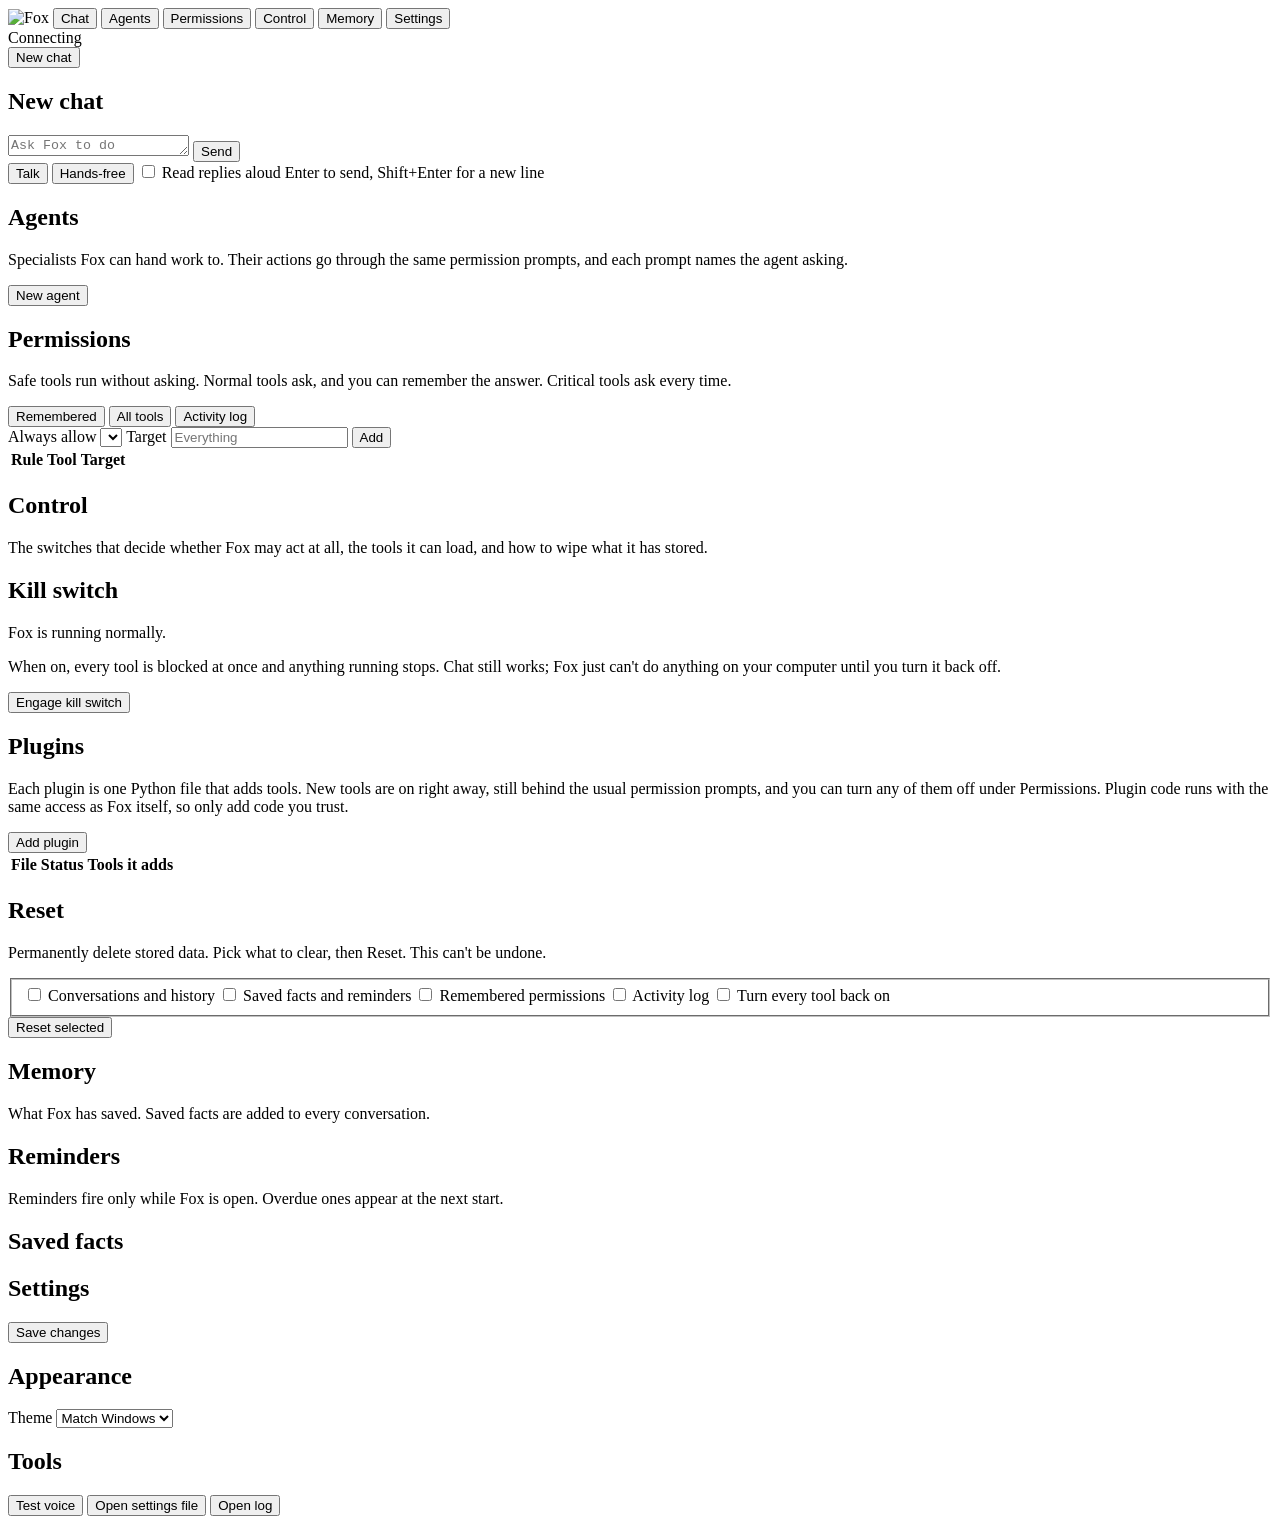
==== fox/gui/static/index.html @ 62fe6d9f "Initial public release" ====
<!doctype html>
<html lang="en">
<head>
  <meta charset="utf-8">
  <meta name="viewport" content="width=device-width, initial-scale=1">
  <title>Fox</title>
  <link rel="icon" href="/static/fox.svg" type="image/svg+xml">
  <link rel="stylesheet" href="/static/style.css">
  <script type="module" src="/static/app.js"></script>
</head>
<body>
  <nav class="rail" aria-label="Main">
    <img class="rail-logo" src="/static/fox.svg" alt="Fox" width="36" height="36">
    <button class="rail-item active" data-page="chat">Chat</button>
    <button class="rail-item" data-page="agents">Agents</button>
    <button class="rail-item" data-page="permissions">Permissions</button>
    <button class="rail-item" data-page="control">Control</button>
    <button class="rail-item" data-page="memory">Memory</button>
    <button class="rail-item" data-page="settings">Settings</button>
    <div class="rail-status" id="connection" title="Connecting"><span class="dot"></span><span id="connection-text">Connecting</span></div>
  </nav>

  <div class="kill-banner" id="kill-banner" role="alert" hidden>
    <span><b>Kill switch is on.</b> Fox can't run any tool until you turn it off.</span>
    <button class="button" id="kill-banner-off">Turn off</button>
  </div>

  <section class="page chat-page active" id="page-chat">
    <aside class="sessions" aria-label="Conversations">
      <button class="button primary wide" id="new-chat">New chat</button>
      <ul class="session-list" id="session-list"></ul>
    </aside>
    <main class="chat">
      <header class="chat-head">
        <h1 id="chat-title">New chat</h1>
        <span class="model-label" id="model-label"></span>
      </header>
      <div class="banner" id="no-model" hidden>
        <span>No AI model is set up yet, so Fox can't answer.</span>
        <button class="button small" id="go-settings">Add an API key</button>
      </div>
      <div class="messages" id="messages" aria-live="polite"></div>
      <footer class="composer">
        <div class="voice-status" id="voice-status" hidden></div>
        <div class="composer-box">
          <textarea id="input" rows="1" placeholder="Ask Fox to do something" aria-label="Message"></textarea>
          <button class="button primary" id="send">Send</button>
          <button class="button danger" id="stop" hidden>Stop</button>
        </div>
        <div class="composer-tools">
          <button class="chip" id="talk" title="Listen once, then answer out loud">Talk</button>
          <button class="chip" id="wake" aria-pressed="false" title="Keep listening for the wake word">Hands-free</button>
          <label class="chip check"><input type="checkbox" id="speak"> Read replies aloud</label>
          <span class="hint">Enter to send, Shift+Enter for a new line</span>
        </div>
      </footer>
    </main>
  </section>

  <section class="page" id="page-agents">
    <div class="page-inner">
      <header class="page-head">
        <div><h1>Agents</h1><p>Specialists Fox can hand work to. Their actions go through the same permission prompts, and each prompt names the agent asking.</p></div>
        <button class="button primary" id="add-agent">New agent</button>
      </header>
      <div class="card-grid" id="agent-list"></div>
    </div>
  </section>

  <section class="page" id="page-permissions">
    <div class="page-inner">
      <header class="page-head">
        <div><h1>Permissions</h1><p>Safe tools run without asking. Normal tools ask, and you can remember the answer. Critical tools ask every time.</p></div>
      </header>
      <div class="tabs" role="tablist">
        <button class="tab active" data-tab="rules">Remembered</button>
        <button class="tab" data-tab="tools">All tools</button>
        <button class="tab" data-tab="audit">Activity log</button>
      </div>
      <div class="tab-panel" id="tab-rules">
        <form class="inline-form" id="grant-form">
          <label>Always allow <select id="grant-tool"></select></label>
          <label>Target <input id="grant-scope" placeholder="Everything" autocomplete="off"></label>
          <button class="button" type="submit">Add</button>
        </form>
        <div class="table-wrap"><table><thead><tr><th>Rule</th><th>Tool</th><th>Target</th><th></th></tr></thead><tbody id="rule-list"></tbody></table></div>
      </div>
      <div class="tab-panel" id="tab-tools" hidden>
        <input class="search" id="tool-search" placeholder="Filter tools" aria-label="Filter tools" autocomplete="off">
        <p class="muted">Turning a tool off hides it from Fox and every agent. The kill switch and plugins are on the Control page.</p>
        <div class="table-wrap"><table><thead><tr><th>On</th><th>Tool</th><th>Risk</th><th>What it does</th></tr></thead><tbody id="tool-list"></tbody></table></div>
      </div>
      <div class="tab-panel" id="tab-audit" hidden>
        <div class="table-wrap"><table><thead><tr><th>When</th><th>Agent</th><th>Tool</th><th>Outcome</th><th>Action</th></tr></thead><tbody id="audit-list"></tbody></table></div>
      </div>
    </div>
  </section>

  <section class="page" id="page-control">
    <div class="page-inner">
      <header class="page-head"><div><h1>Control</h1><p>The switches that decide whether Fox may act at all, the tools it can load, and how to wipe what it has stored.</p></div></header>

      <h2>Kill switch</h2>
      <div class="control-card" id="kill-card">
        <div>
          <p id="kill-state">Fox is running normally.</p>
          <p class="muted">When on, every tool is blocked at once and anything running stops. Chat still works; Fox just can't do anything on your computer until you turn it back off.</p>
        </div>
        <button class="button danger" id="kill-toggle">Engage kill switch</button>
      </div>

      <h2>Plugins</h2>
      <p class="muted">Each plugin is one Python file that adds tools. New tools are on right away, still behind the usual permission prompts, and you can turn any of them off under Permissions. Plugin code runs with the same access as Fox itself, so only add code you trust.</p>
      <div class="button-row"><button class="button primary" id="add-plugin">Add plugin</button></div>
      <div class="table-wrap"><table><thead><tr><th>File</th><th>Status</th><th>Tools it adds</th><th></th></tr></thead><tbody id="plugin-list"></tbody></table></div>

      <h2>Reset</h2>
      <p class="muted">Permanently delete stored data. Pick what to clear, then Reset. This can't be undone.</p>
      <fieldset class="reset-picker">
        <label class="check"><input type="checkbox" id="reset-conversations"> Conversations and history</label>
        <label class="check"><input type="checkbox" id="reset-memory"> Saved facts and reminders</label>
        <label class="check"><input type="checkbox" id="reset-permissions"> Remembered permissions</label>
        <label class="check"><input type="checkbox" id="reset-audit"> Activity log</label>
        <label class="check"><input type="checkbox" id="reset-tools"> Turn every tool back on</label>
      </fieldset>
      <div class="button-row"><button class="button danger" id="reset-run">Reset selected</button></div>
    </div>
  </section>

  <section class="page" id="page-memory">
    <div class="page-inner">
      <header class="page-head"><div><h1>Memory</h1><p>What Fox has saved. Saved facts are added to every conversation.</p></div></header>
      <h2>Reminders</h2>
      <p class="muted">Reminders fire only while Fox is open. Overdue ones appear at the next start.</p>
      <ul class="plain-list" id="reminder-list"></ul>
      <h2>Saved facts</h2>
      <ul class="plain-list" id="fact-list"></ul>
    </div>
  </section>

  <section class="page" id="page-settings">
    <div class="page-inner">
      <header class="page-head">
        <div><h1>Settings</h1><p id="settings-path"></p></div>
        <button class="button primary" id="save-settings">Save changes</button>
      </header>
      <div id="settings-form"></div>
      <h2>Appearance</h2>
      <div class="field-grid">
        <label class="field"><span>Theme</span>
          <select id="theme"><option value="system">Match Windows</option><option value="light">Light</option><option value="dark">Dark</option></select>
        </label>
      </div>
      <h2>Tools</h2>
      <div class="button-row">
        <button class="button" id="test-voice">Test voice</button>
        <button class="button" id="open-env">Open settings file</button>
        <button class="button" id="open-log">Open log</button>
      </div>
      <p class="muted" id="about"></p>
    </div>
  </section>

  <dialog class="prompt" id="prompt" aria-labelledby="prompt-title">
    <div class="prompt-head">
      <span class="badge" id="prompt-risk"></span>
      <span class="muted" id="prompt-agent"></span>
    </div>
    <h2 id="prompt-title"></h2>
    <pre class="prompt-detail" id="prompt-detail"></pre>
    <div class="prompt-confirm" id="prompt-confirm" hidden>
      <label for="prompt-yes">This can't be undone easily. Type <b>yes</b> to allow it once.</label>
      <input id="prompt-yes" autocomplete="off" spellcheck="false">
    </div>
    <div class="prompt-timer"><span id="prompt-bar"></span></div>
    <p class="muted prompt-note" id="prompt-note"></p>
    <div class="prompt-actions" id="prompt-actions"></div>
  </dialog>

  <dialog class="sheet" id="agent-dialog" aria-labelledby="agent-dialog-title">
    <form id="agent-form">
      <h2 id="agent-dialog-title">New agent</h2>
      <label class="field"><span>Name</span><input id="agent-name" required pattern="[a-z][a-z0-9_\-]{0,39}" placeholder="travel_planner" autocomplete="off" title="Lowercase letters, numbers, - and _"></label>
      <label class="field"><span>What it's for (Fox reads this to choose the agent)</span><input id="agent-description" required autocomplete="off"></label>
      <label class="field"><span>Instructions</span><textarea id="agent-prompt" rows="5" required></textarea></label>
      <label class="field"><span>Model chain (optional, such as groq,azure)</span><input id="agent-models" autocomplete="off"></label>
      <label class="field"><span>Most steps per task</span><input id="agent-steps" type="number" min="1" max="50" value="10"></label>
      <fieldset class="tool-picker">
        <legend>Tools it can use</legend>
        <label class="check"><input type="checkbox" id="agent-all-tools"> All tools</label>
        <div id="agent-tools"></div>
      </fieldset>
      <div class="dialog-actions">
        <button class="button" type="button" id="agent-cancel">Cancel</button>
        <button class="button primary" type="submit">Save agent</button>
      </div>
    </form>
  </dialog>

  <dialog class="sheet" id="plugin-dialog" aria-labelledby="plugin-dialog-title">
    <form id="plugin-form">
      <h2 id="plugin-dialog-title">Add plugin</h2>
      <label class="field"><span>File name</span><input id="plugin-name" required pattern="[a-z][a-z0-9_\-]{0,39}" placeholder="coin" autocomplete="off" title="Lowercase letters, numbers, - and _"></label>
      <label class="field"><span>Python code</span><textarea id="plugin-code" rows="14" spellcheck="false" required></textarea></label>
      <p class="muted">Decorate a function with <b>@fox_tool</b>. Its docstring is what Fox reads to use it.</p>
      <div class="dialog-actions">
        <button class="button" type="button" id="plugin-cancel">Cancel</button>
        <button class="button primary" type="submit">Save plugin</button>
      </div>
    </form>
  </dialog>

  <dialog class="sheet small-sheet" id="confirm-dialog" aria-labelledby="confirm-text">
    <p id="confirm-text"></p>
    <div class="dialog-actions">
      <button class="button" id="confirm-no">Cancel</button>
      <button class="button danger" id="confirm-yes">Delete</button>
    </div>
  </dialog>

  <div class="toasts" id="toasts" role="status"></div>
</body>
</html>
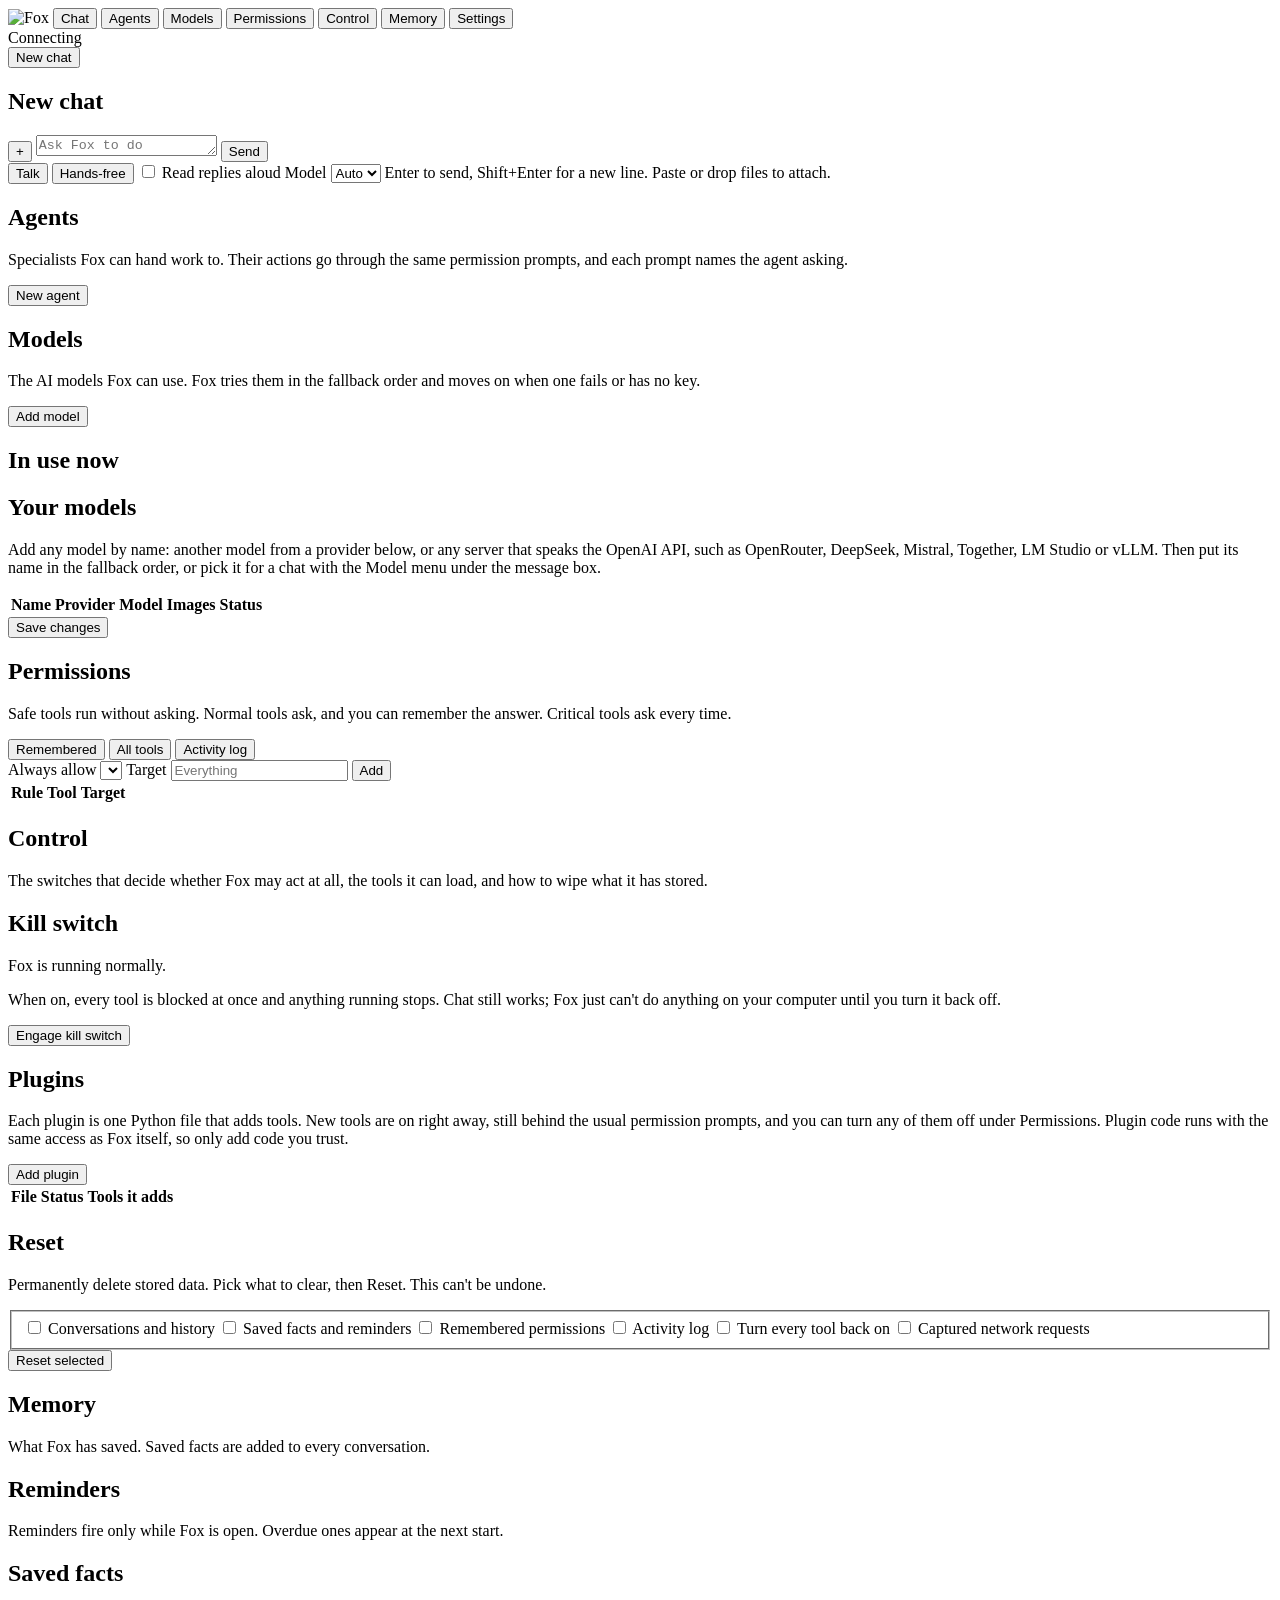
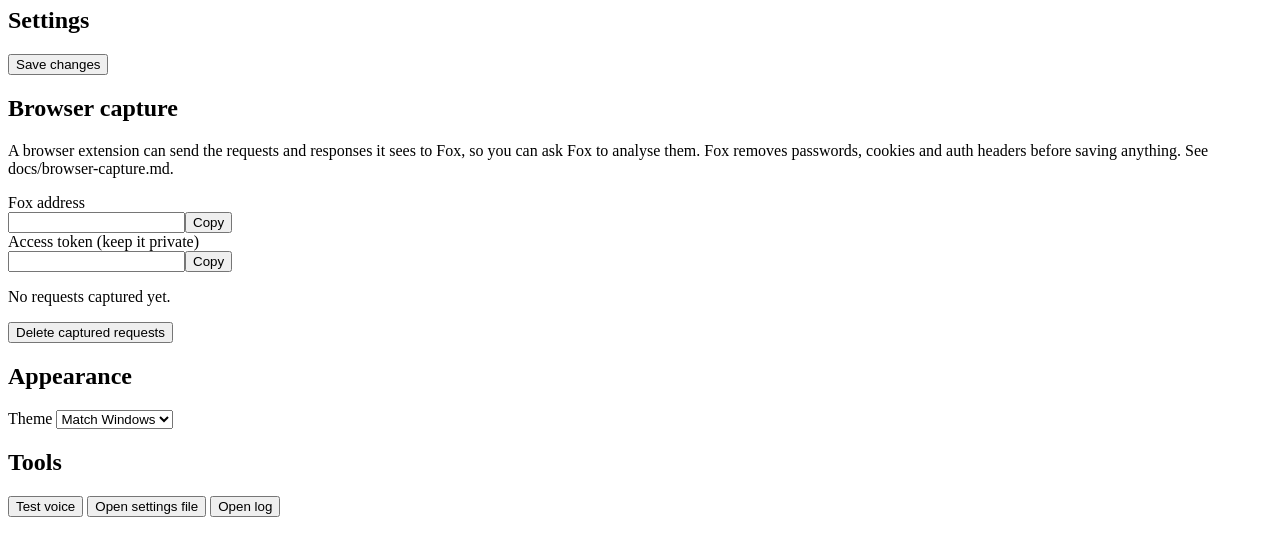
==== commit d1c1d329: "Add attachments, a Models page, browser network capture and checklist replies - Attach documents, im" ====
--- a/fox/gui/static/index.html
+++ b/fox/gui/static/index.html
@@ -13,6 +13,7 @@
     <img class="rail-logo" src="/static/fox.svg" alt="Fox" width="36" height="36">
     <button class="rail-item active" data-page="chat">Chat</button>
     <button class="rail-item" data-page="agents">Agents</button>
+    <button class="rail-item" data-page="models">Models</button>
     <button class="rail-item" data-page="permissions">Permissions</button>
     <button class="rail-item" data-page="control">Control</button>
     <button class="rail-item" data-page="memory">Memory</button>
@@ -40,9 +41,13 @@
         <button class="button small" id="go-settings">Add an API key</button>
       </div>
       <div class="messages" id="messages" aria-live="polite"></div>
+      <div class="drop-zone" id="drop-zone" hidden><span>Drop files to attach them</span></div>
       <footer class="composer">
         <div class="voice-status" id="voice-status" hidden></div>
+        <div class="attachment-tray" id="attachment-tray" hidden></div>
         <div class="composer-box">
+          <button class="icon-button" id="attach" title="Attach documents, images or a HAR file" aria-label="Attach files">+</button>
+          <input type="file" id="file-input" multiple hidden>
           <textarea id="input" rows="1" placeholder="Ask Fox to do something" aria-label="Message"></textarea>
           <button class="button primary" id="send">Send</button>
           <button class="button danger" id="stop" hidden>Stop</button>
@@ -51,7 +56,10 @@
           <button class="chip" id="talk" title="Listen once, then answer out loud">Talk</button>
           <button class="chip" id="wake" aria-pressed="false" title="Keep listening for the wake word">Hands-free</button>
           <label class="chip check"><input type="checkbox" id="speak"> Read replies aloud</label>
-          <span class="hint">Enter to send, Shift+Enter for a new line</span>
+          <label class="chip model-pick" title="Which model answers. Auto follows your fallback order.">Model
+            <select id="model-pick" aria-label="Model"><option value="">Auto</option></select>
+          </label>
+          <span class="hint">Enter to send, Shift+Enter for a new line. Paste or drop files to attach.</span>
         </div>
       </footer>
     </main>
@@ -64,6 +72,22 @@
         <button class="button primary" id="add-agent">New agent</button>
       </header>
       <div class="card-grid" id="agent-list"></div>
+    </div>
+  </section>
+
+  <section class="page" id="page-models">
+    <div class="page-inner">
+      <header class="page-head">
+        <div><h1>Models</h1><p>The AI models Fox can use. Fox tries them in the fallback order and moves on when one fails or has no key.</p></div>
+        <button class="button primary" id="add-model">Add model</button>
+      </header>
+      <h2>In use now</h2>
+      <p class="muted" id="model-chain-text"></p>
+      <h2>Your models</h2>
+      <p class="muted">Add any model by name: another model from a provider below, or any server that speaks the OpenAI API, such as OpenRouter, DeepSeek, Mistral, Together, LM Studio or vLLM. Then put its name in the fallback order, or pick it for a chat with the Model menu under the message box.</p>
+      <div class="table-wrap"><table><thead><tr><th>Name</th><th>Provider</th><th>Model</th><th>Images</th><th>Status</th><th></th></tr></thead><tbody id="model-list"></tbody></table></div>
+      <div id="model-settings"></div>
+      <div class="button-row top-gap"><button class="button primary" id="save-model-settings">Save changes</button></div>
     </div>
   </section>
 
@@ -122,6 +146,7 @@
         <label class="check"><input type="checkbox" id="reset-permissions"> Remembered permissions</label>
         <label class="check"><input type="checkbox" id="reset-audit"> Activity log</label>
         <label class="check"><input type="checkbox" id="reset-tools"> Turn every tool back on</label>
+        <label class="check"><input type="checkbox" id="reset-captures"> Captured network requests</label>
       </fieldset>
       <div class="button-row"><button class="button danger" id="reset-run">Reset selected</button></div>
     </div>
@@ -145,6 +170,16 @@
         <button class="button primary" id="save-settings">Save changes</button>
       </header>
       <div id="settings-form"></div>
+      <h2>Browser capture</h2>
+      <p class="muted">A browser extension can send the requests and responses it sees to Fox, so you can ask Fox to analyse them. Fox removes passwords, cookies and auth headers before saving anything. See docs/browser-capture.md.</p>
+      <div class="field-grid">
+        <div class="field"><span>Fox address</span><div class="with-action"><input id="capture-address" readonly><button class="button small" type="button" id="copy-address">Copy</button></div></div>
+        <div class="field"><span>Access token (keep it private)</span><div class="with-action"><input id="capture-token" type="password" readonly><button class="button small" type="button" id="copy-token">Copy</button></div></div>
+      </div>
+      <div class="control-card top-gap">
+        <p id="capture-count">No requests captured yet.</p>
+        <button class="button danger" id="clear-captures">Delete captured requests</button>
+      </div>
       <h2>Appearance</h2>
       <div class="field-grid">
         <label class="field"><span>Theme</span>
@@ -197,6 +232,22 @@
     </form>
   </dialog>
 
+  <dialog class="sheet" id="model-dialog" aria-labelledby="model-dialog-title">
+    <form id="model-form">
+      <h2 id="model-dialog-title">Add model</h2>
+      <label class="field"><span>Name (what you'll call it in the fallback order)</span><input id="model-name" required pattern="[a-z][a-z0-9_.\-]{0,39}" placeholder="deepseek" autocomplete="off" title="Lowercase letters, numbers, . - and _"></label>
+      <label class="field"><span>Provider</span><select id="model-provider"></select></label>
+      <label class="field"><span>Model id</span><input id="model-id" required autocomplete="off" placeholder="deepseek-chat"><small id="model-id-help"></small></label>
+      <label class="field"><span id="model-url-label">Server address</span><input id="model-url" autocomplete="off"><small id="model-url-help"></small></label>
+      <div class="field"><span>API key</span><div class="with-action"><input id="model-key" type="password" autocomplete="off"><button class="button small" type="button" id="model-key-clear" hidden>Clear</button></div><small id="model-key-help"></small></div>
+      <label class="check"><input type="checkbox" id="model-vision"> It can read images (used first when a message has an image)</label>
+      <div class="dialog-actions">
+        <button class="button" type="button" id="model-cancel">Cancel</button>
+        <button class="button primary" type="submit">Save model</button>
+      </div>
+    </form>
+  </dialog>
+
   <dialog class="sheet" id="plugin-dialog" aria-labelledby="plugin-dialog-title">
     <form id="plugin-form">
       <h2 id="plugin-dialog-title">Add plugin</h2>
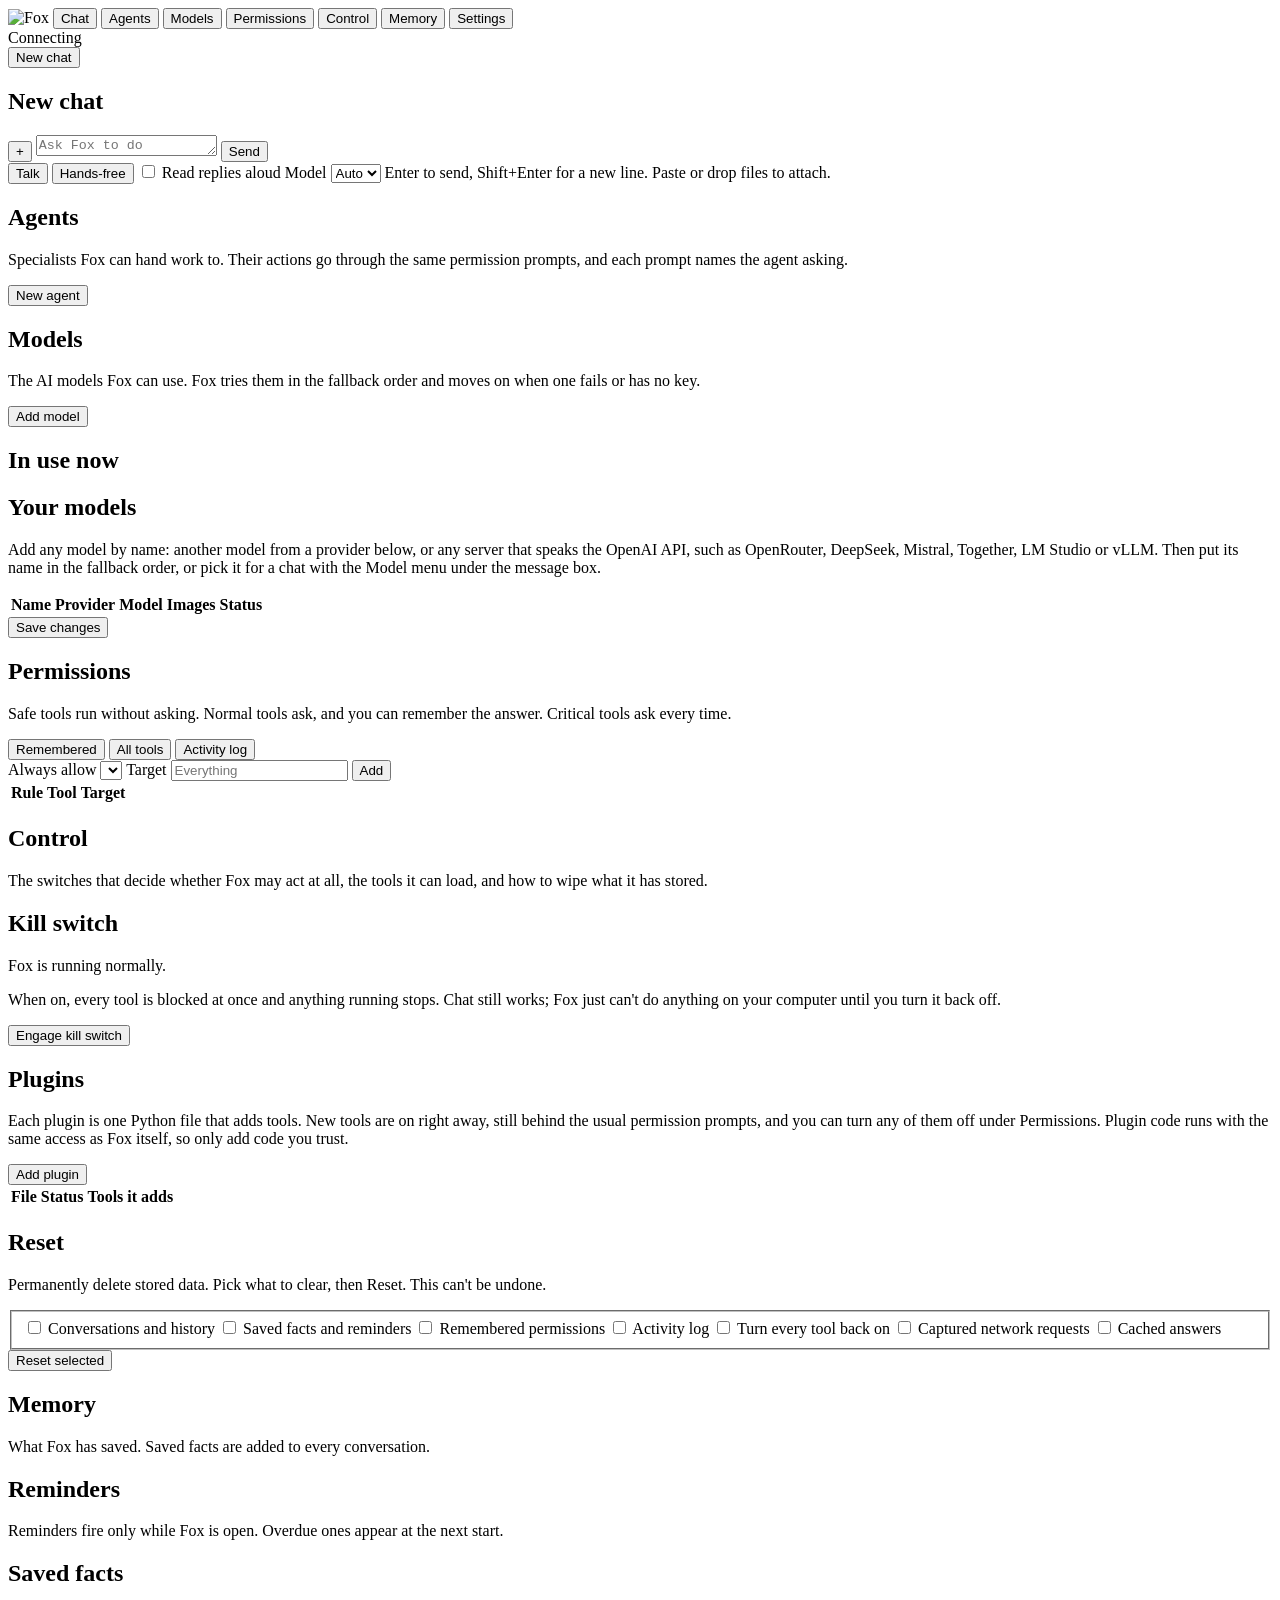
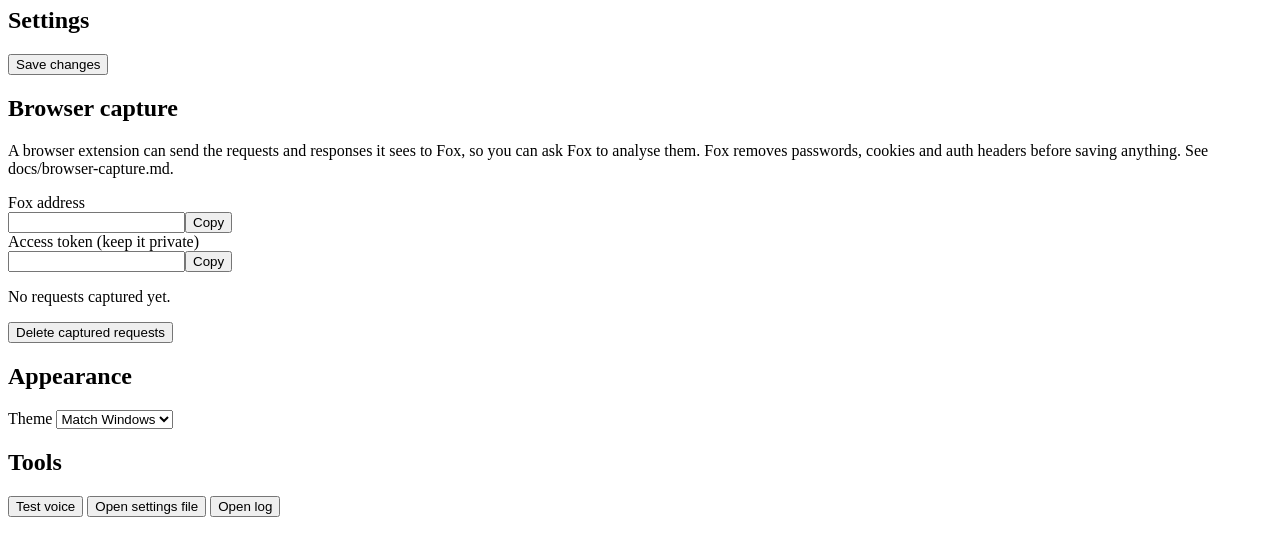
==== commit ea3bd44c: "Redo undone tasks and cache repeated answers Tool results from earlier turns are labelled as possibl" ====
--- a/fox/gui/static/index.html
+++ b/fox/gui/static/index.html
@@ -147,6 +147,7 @@
         <label class="check"><input type="checkbox" id="reset-audit"> Activity log</label>
         <label class="check"><input type="checkbox" id="reset-tools"> Turn every tool back on</label>
         <label class="check"><input type="checkbox" id="reset-captures"> Captured network requests</label>
+        <label class="check"><input type="checkbox" id="reset-cache"> Cached answers</label>
       </fieldset>
       <div class="button-row"><button class="button danger" id="reset-run">Reset selected</button></div>
     </div>
